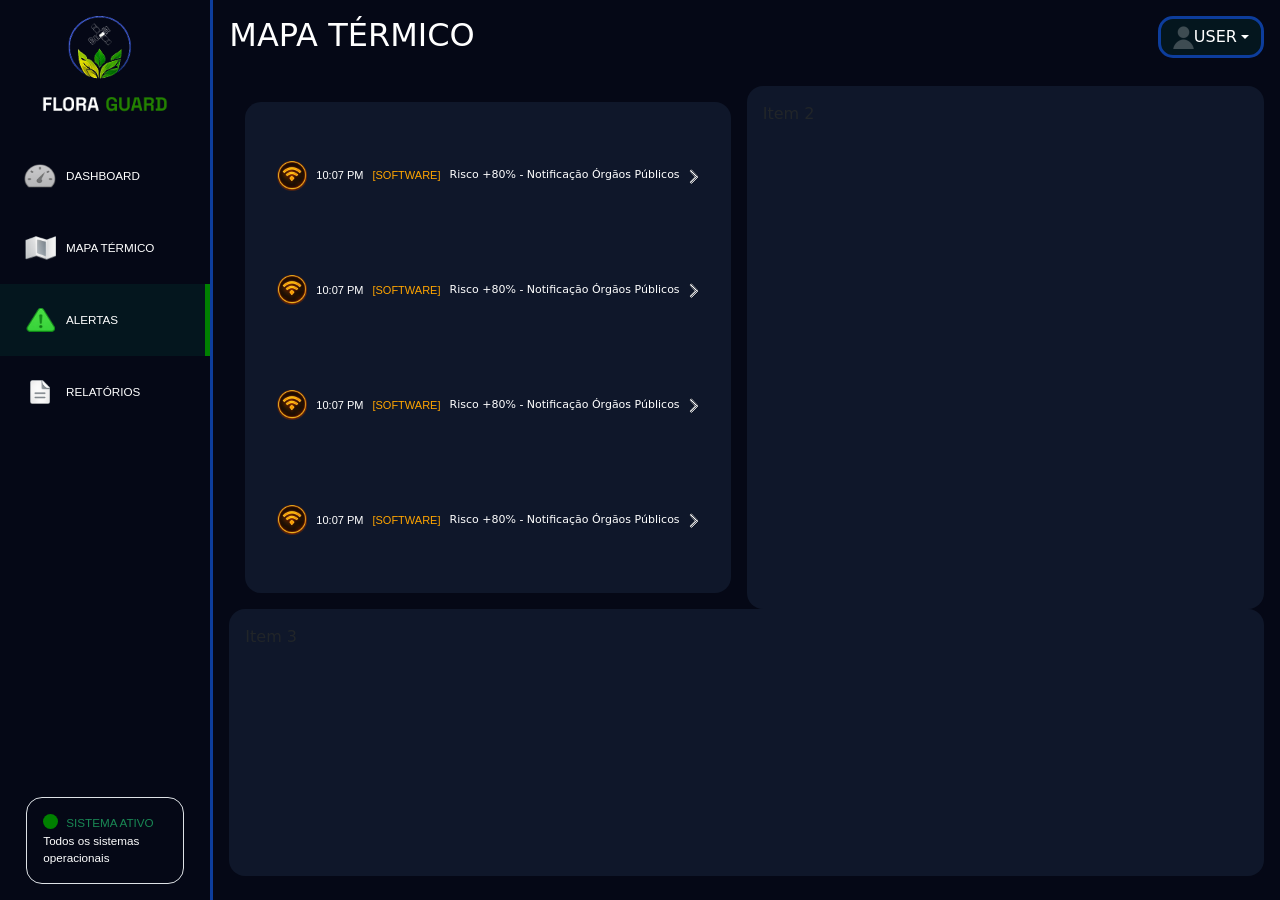
==== pages/alerta.html @ 492f8e9c "Links atualizados" ====
<!DOCTYPE html>
<html lang="pt-br">

<head>
    <meta charset="UTF-8">
    <meta name="viewport" content="width=device-width, initial-scale=1.0">
    <title>Alerta - Flora Guard</title>
    <link href="https://cdn.jsdelivr.net/npm/bootstrap@5.3.8/dist/css/bootstrap.min.css" rel="stylesheet"
        integrity="sha384-sRIl4kxILFvY47J16cr9ZwB07vP4J8+LH7qKQnuqkuIAvNWLzeN8tE5YBujZqJLB" crossorigin="anonymous">
    <link rel="stylesheet" href="../css/mapa.css">
    <link rel="stylesheet" href="../css/style.css">
    <link rel="stylesheet" href="../css/alerta.css">
</head>

<body class="vh-100 vw-100">
    <div class="row g-0 h-100 w-100">
        <div id="nav-desktop"
            class="col-md-2 h-100 bg-color-blue p-0 d-flex flex-column align-items-center justify-content-between py-3 gap-4 borda-direita d-none d-md-flex">
            <div class="d-flex flex-column w-100 align-items-center gap-4">
                <img src="../assets/nav/logo-nav-pc.png" alt="" width="60%" class="d-none d-md-block">
                <div id="elementos-nav" class="w-100">
                    <a href="../pages/dashboard.html" class="text-decoration-none">
                        <div class="nav-item d-flex align-items-center px-4">
                            <div class="img-nav">
                                <img src="../assets/nav/icone-dashboard.svg" alt="">
                            </div>
                            <p class="mb-0 text-white SpaceGrotesk ts-14">DASHBOARD</p>
                        </div>
                    </a>
                    <a href="../pages/mapa.html" class=" text-decoration-none">
                        <div class="nav-item d-flex align-items-center px-4">
                            <div class="img-nav">
                                <img src="../assets/nav/icone-mapa.svg" alt="">
                            </div>
                            <p class="mb-0 text-white SpaceGrotesk ts-14">MAPA TÉRMICO</p>
                        </div>
                    </a>
                    <a href="../pages/alerta.html" class=" text-decoration-none">
                        <div class="nav-item d-flex align-items-center px-4 ativo">
                            <div class="img-nav">
                                <img src="../assets/nav/icone-alerta-ativo.svg" alt="">
                            </div>
                            <p class="mb-0 text-white SpaceGrotesk ts-14">ALERTAS</p>
                        </div>
                    </a>
                    <a href="../pages/relatorio.html" class=" text-decoration-none">
                        <div class="nav-item d-flex align-items-center px-4">
                            <div class="img-nav">
                                <img src="../assets/nav/icone-relatorio.svg" alt="">
                            </div>
                            <p class="mb-0 text-white SpaceGrotesk ts-14">RELATÓRIOS</p>
                        </div>
                    </a>
                </div>
            </div>
            <div class="p-3 rounded-4 border w-75 d-none d-sm-block">
                <div class="d-flex gap-2">
                    <div class="circle"></div>
                    <p class="mb-0 SpaceGrotesk ts-14 text-success">SISTEMA ATIVO</p>
                </div>
                <p class="mb-0 SpaceGrotesk ts-14 text-white">Todos os sistemas operacionais</p>
            </div>
        </div>

        <div class="col-12 h-100 col-md-10 p-0 bg-color-blue d-flex flex-column">
            <div id="cabecalho" class="d-flex justify-content-between p-3">
                <h1 class="fs-2 text-white">MAPA TÉRMICO</h1>
                <div class="dropdown dropdown-personalizado w-auto">
                    <button class="btn btn-estilo text-white dropdown-toggle" type="button" data-bs-toggle="dropdown"
                        aria-expanded="false">
                        <img src="../assets/dashboard/User 1.svg" alt="">
                        USER
                    </button>
                    <ul class="dropdown-menu dropdown-menu-dark" style="width: 200px;">
                        <li><a class="dropdown-item active" href="#">Perfil</a></li>
                        <li><a class="dropdown-item" href="#"></a></li>
                        <li><a class="dropdown-item" href="#">Temas</a></li>
                        <li>
                            <hr class="dropdown-divider">
                        </li>
                        <li><a class="dropdown-item" href="#">Configurações</a></li>
                    </ul>
                </div>
            </div>

            <div class="h-100 p-4 row g-3">
                <div class="col-12 col-md-6 mt-0 p-3">
                        <table class="w-100 h-100 bg-color-blue-dois rounded-4">
                            <tbody class=" h-100 d-flex flex-column justify-content-around p-3">
                                <tr class="d-flex justify-content-between align-items-center celula">
                                    <td><img src="../assets/dashboard/Software 2.svg" alt=""></td>
                                    <td>
                                        <p class="mb-0 SpaceGrotesk text-11 text-white">10:07 PM</p>
                                    </td>
                                    <td>
                                        <P class="mb-0 SpaceGrotesk text-11 text-orange">[SOFTWARE]</P>
                                    </td>
                                    <td>
                                        <p class="text-11 text-white mb-0">
                                            Risco +80% - Notificação Órgãos Públicos
                                        </p>
                                    </td>
                                    <td><img src="../assets/dashboard/seta 1.png" alt=""></td>
                                </tr>
                                <tr class="d-flex justify-content-between align-items-center celula">
                                    <td><img src="../assets/dashboard/Software 2.svg" alt=""></td>
                                    <td>
                                        <p class="mb-0 SpaceGrotesk text-11 text-white">10:07 PM</p>
                                    </td>
                                    <td>
                                        <P class="mb-0 SpaceGrotesk text-11 text-orange">[SOFTWARE]</P>
                                    </td>
                                    <td>
                                        <p class="text-11 text-white mb-0">
                                            Risco +80% - Notificação Órgãos Públicos
                                        </p>
                                    </td>
                                    <td><img src="../assets/dashboard/seta 1.png" alt=""></td>
                                </tr>
                                <tr class="d-flex justify-content-between align-items-center celula">
                                    <td><img src="../assets/dashboard/Software 2.svg" alt=""></td>
                                    <td>
                                        <p class="mb-0 SpaceGrotesk text-11 text-white">10:07 PM</p>
                                    </td>
                                    <td>
                                        <P class="mb-0 SpaceGrotesk text-11 text-orange">[SOFTWARE]</P>
                                    </td>
                                    <td>
                                        <p class="text-11 text-white mb-0">
                                            Risco +80% - Notificação Órgãos Públicos
                                        </p>
                                    </td>
                                    <td><img src="../assets/dashboard/seta 1.png" alt=""></td>
                                </tr>
                                <tr class="d-flex justify-content-between align-items-center celula">
                                    <td><img src="../assets/dashboard/Software 2.svg" alt=""></td>
                                    <td>
                                        <p class="mb-0 SpaceGrotesk text-11 text-white">10:07 PM</p>
                                    </td>
                                    <td>
                                        <P class="mb-0 SpaceGrotesk text-11 text-orange">[SOFTWARE]</P>
                                    </td>
                                    <td>
                                        <p class="text-11 text-white mb-0">
                                            Risco +80% - Notificação Órgãos Públicos
                                        </p>
                                    </td>
                                    <td><img src="../assets/dashboard/seta 1.png" alt=""></td>
                                </tr>
                            </tbody>
                        </table>
                </div>

                <div class="col-12 col-md-6 mt-0 bg-color-blue-dois rounded-4 p-3">
                    Item 2
                </div>

                <div class="col-12 mt-0 bg-color-blue-dois rounded-4 p-3">
                    Item 3
                </div>
            </div>
        </div>
    </div>
    <div id="nav-mobile" class="d-flex d-md-none">

        <a href="../pages/dashboard.html">
            <img src="../assets/nav/icone-dashboard-ativo.svg">
            <span>Dashboard</span>
        </a>

        <a href="../pages/mapa.html">
            <img src="../assets/nav/icone-mapa.svg">
            <span>Mapa</span>
        </a>

        <a href="../pages/alerta.html">
            <img src="../assets/nav/icone-alerta.svg">
            <span>Alertas</span>
        </a>

        <a href="../pages/relatorio.html">
            <img src="../assets/nav/icone-relatorio.svg">
            <span>Relatórios</span>
        </a>

    </div>

    <script src="https://cdn.jsdelivr.net/npm/bootstrap@5.3.8/dist/js/bootstrap.bundle.min.js"
        integrity="sha384-FKyoEForCGlyvwx9Hj09JcYn3nv7wiPVlz7YYwJrWVcXK/BmnVDxM+D2scQbITxI" crossorigin="anonymous">
        </script>
</body>

</html>
---- css/mapa.css ----
@charset "UTF-8";

body, html {
    margin: 0;
    padding: 0;
    box-sizing: border-box;
}

#container-pai {
    overflow: hidden;
    margin: 0;
    padding: 0;
}

.h-90{
    height: 90%;
}

.nav-item {
    padding: 20px 0px;
    gap: 10px
}

.nav-item:hover {
    background-color: #04161E;
    border-right: 5px solid green;
}

.ativo {
    background-color: #04161E;
    border-right: 5px solid green;
}

.img-nav {
    width: 32px;
    height: 32px;
    display: flex;
    align-items: center;
    justify-content: center;
}

.ts-14 {
    font-size: 0.73rem;
}

.circle {
    width: 15px;
    height: 15px;
    background-color: green;
    border-radius: 50%;
}

.borda-direita {
    border-right: 3px solid #0d3d9c;
}

.btn-estilo {
    background-color: #04161E;
    border: 3px solid #0d3d9c;
    border-radius: 15px;

    width: auto;
    display: flex;
    align-items: center;
    justify-content: space-between;
}

.btn-estilo:hover {
    background-color: rgb(12, 75, 75);
    color: black
}

.dropdown-toggle[aria-expanded="true"] {
    background-color: #04161E;
    color: white;
}

#mapa {
    background-image: url(../assets/mapa/mapa.jpg);
    background-size: cover;
    background-position: center;
}

.dropdown-personalizado {
    width: 15%
}

#retangulo {
    width: 32px;
    height: 150px;
    background-image: linear-gradient(to top, #0D9D00, #80C800, #F3F300, #F85F00, #FF0000);
    border-radius: 5px;
}

.text-14 {
    font-size: 14px;
}

.t-orange {
    color: orange;
}

.t-orangered {
    color: orangered;
}

.t-yellowgreen {
    color: yellowgreen;
}

#nav-mobile{
    position: sticky;
    bottom: 0;

    width: 100%;
    height: 70px;

    background: #04161E;

    display: flex;
    justify-content: space-around;
    align-items: center;

    border-top: 2px solid #0d3d9c;

    z-index: 1000;
}

#nav-mobile a{
    display: flex;
    flex-direction: column;
    align-items: center;

    text-decoration: none;
    color: white;
    font-size: 12px;
}

#nav-mobile img{
    width: 24px;
    height: 24px;
}

@media (max-width: 575.98px) {
    #container-pai {
        flex-direction: column;
    }

    #elementos-nav{
        display: flex;
    }
}

/* mobile */
@media (max-width: 768px) {
    .col-12.col-md-10 {
        height: calc(100vh - 60px) !important;
    }
}

/* desktop volta ao normal */
@media (min-width: 768px) {
    .col-12.col-md-10 {
        height: 100% !important;
    }
}
---- css/style.css ----
@charset "UTF-8";

* {
    margin: 0;
    padding: 0;
    box-sizing: border-box;
}

html,
body {
    min-height: 100%;
    scroll-behavior: smooth;
}

body {
    overflow-x: hidden;
}

.Orbitron {
    font-family: 'Orbitron', sans-serif;
}

.SpaceGrotesk {
    font-family: 'Space Grotesk', sans-serif;
}

.Inter {
    font-family: 'Inter', sans-serif;
}

.text-verde {
    color: #238200;
}

.bg-color-blue {
    background-color: #050816;
}

.bg-color-blue-dois {
    background-color: #0F172A;
}

.efeito-vidro {
    background: rgba(230, 231, 236, 0.056);
    border-radius: 16px;
    box-shadow: 0 4px 30px rgba(0, 0, 0, 0.1);
    backdrop-filter: blur(2px);
    -webkit-backdrop-filter: blur(2px);
    border: 1px solid rgba(5, 8, 22, 0.14);
    width: 100%;
    max-width: 900px;
    padding: 2rem;
}

.ul-estilo {
    list-style: none;
    font-size: 0.5rem;
}

.a-estilo {
    text-decoration: none;
    color: white;
}

.a-estilo:hover {
    color: #238200;
}

.text-pequeno {
    font-size: 0.5rem;
}

#flora-guard {
    background-image: url(../assets/fundo-section-flora-guard.jpg);
    background-size: cover;
    background-position: center;
    width: 100%;
    min-height: 100%;
}

.padding-problema,
.padding-solucao,
.padding-objetivo {
    padding: 50px 20px;
}

.padding-funciona {
    padding-left: 20px;
}

.paragrafo {
    font-size: clamp(0.85rem, 2vw, 1rem);
    font-weight: 500;
    line-height: 1.7;
}

.text-11{
    font-size: 11px
}

.celula{
    padding: 1rem;
}

.celula:hover{
    background-color: #0B1F3A;
}

@media (max-width: 991px) {
    .alinhamento-solucao {
        display: flex;
        flex-direction: column;
        align-items: center;
        text-align: center;
        gap: 1.5rem;
    }

    .alinhamento-solucao > * {
        width: 100%;
    }

    .titulos-secundario {
        font-size: clamp(1.75rem, 5vw, 2rem);
    }

    .efeito-vidro {
        padding: 1.5rem;
        width: calc(100% - 2rem);
    }

    .padding-problema,
    .padding-solucao,
    .padding-objetivo {
        padding: 35px 16px;
    }
}

@media (max-width: 767px) {
    #flora-guard {
        min-height: calc(100vh - 56px);
        background-position: top center;
    }

    .ul-estilo {
        font-size: 0.75rem;
    }

    .text-pequeno {
        font-size: 0.7rem;
    }

    .paragrafo {
        max-width: 100%;
    }
}

.celulas {
    padding: 15px;
    box-shadow: 0 4px 8px rgba(0, 0, 0, 0.399);

}

.titulos-secundario {
    font-size: 2rem;
    font-weight: bold;
}

.paragrafo {
    font-size: 0.75rem;
    font-weight: 500;
}

.text-celulas {
    font-size: 1rem;
}

.accordion-button:not(.collapsed) {
    background-color: #0B1F3A;
    color: white;
}

.footer {
    padding: 10px;
    height: 30px;
}

@media (min-width: 768px) {
    .ul-estilo {
        list-style: none;
        font-size: 0.8rem;
    }

    .text-pequeno {
        font-size: 0.8rem;
    }

    .alinhamento-solucao {
        display: flex;
        align-items: center;
        gap: 20px;
    }

    .paragrafo {
        max-width: 500px;
    }
}
---- css/alerta.css ----
@charset "UTF-8";

*{
    margin: 0px;
    padding: 0px;
    box-sizing: border-box;
}

.text-orange {
    color: orange;
}

@media (max-width: 768px) {
    .vh-100 {
        height: 94vh !important;
    }
}
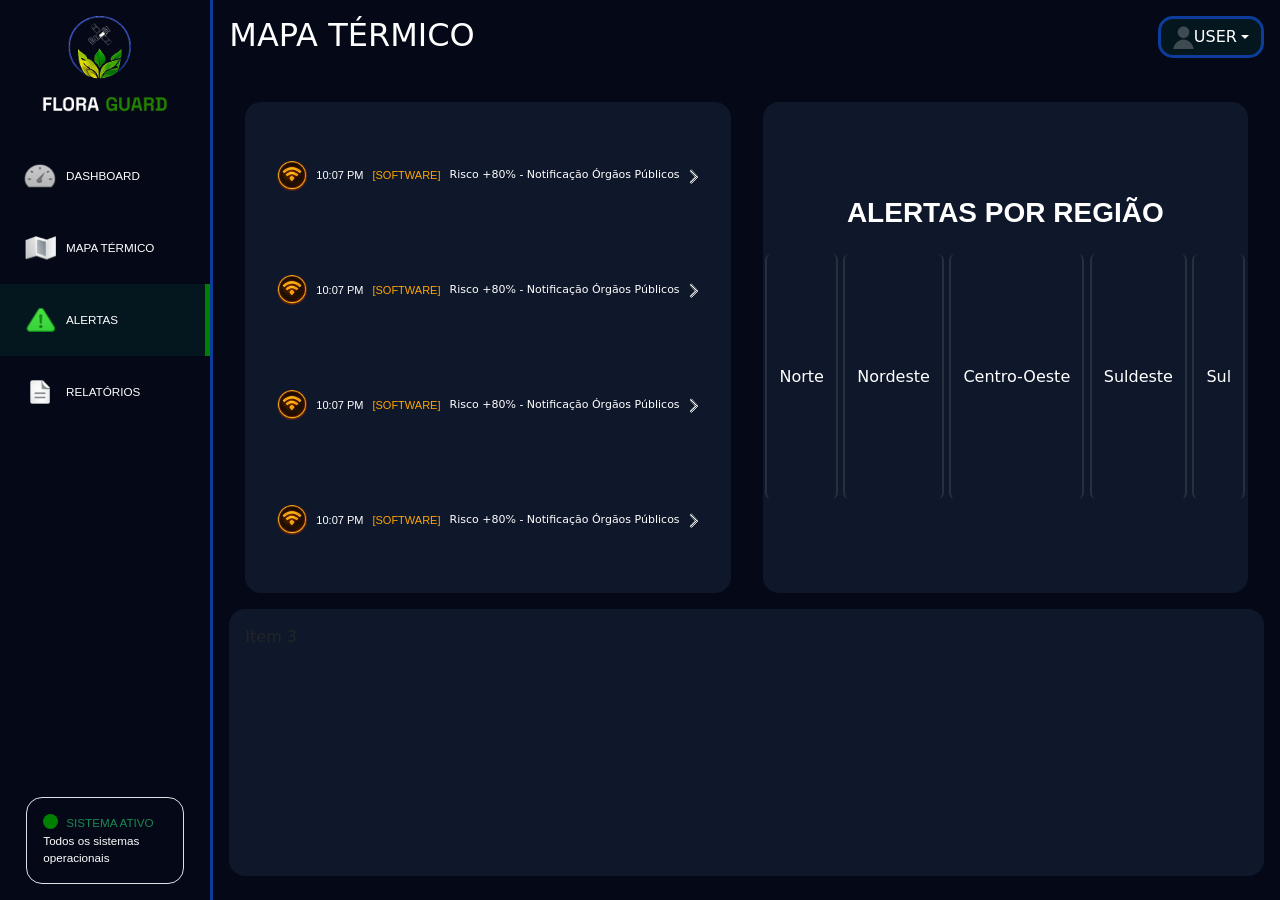
==== commit 648ef60c: "Alertas Por regiao feito" ====
--- a/pages/alerta.html
+++ b/pages/alerta.html
@@ -85,74 +85,218 @@
 
             <div class="h-100 p-4 row g-3">
                 <div class="col-12 col-md-6 mt-0 p-3">
-                        <table class="w-100 h-100 bg-color-blue-dois rounded-4">
-                            <tbody class=" h-100 d-flex flex-column justify-content-around p-3">
-                                <tr class="d-flex justify-content-between align-items-center celula">
-                                    <td><img src="../assets/dashboard/Software 2.svg" alt=""></td>
-                                    <td>
-                                        <p class="mb-0 SpaceGrotesk text-11 text-white">10:07 PM</p>
-                                    </td>
-                                    <td>
-                                        <P class="mb-0 SpaceGrotesk text-11 text-orange">[SOFTWARE]</P>
-                                    </td>
-                                    <td>
-                                        <p class="text-11 text-white mb-0">
-                                            Risco +80% - Notificação Órgãos Públicos
-                                        </p>
-                                    </td>
-                                    <td><img src="../assets/dashboard/seta 1.png" alt=""></td>
-                                </tr>
-                                <tr class="d-flex justify-content-between align-items-center celula">
-                                    <td><img src="../assets/dashboard/Software 2.svg" alt=""></td>
-                                    <td>
-                                        <p class="mb-0 SpaceGrotesk text-11 text-white">10:07 PM</p>
-                                    </td>
-                                    <td>
-                                        <P class="mb-0 SpaceGrotesk text-11 text-orange">[SOFTWARE]</P>
-                                    </td>
-                                    <td>
-                                        <p class="text-11 text-white mb-0">
-                                            Risco +80% - Notificação Órgãos Públicos
-                                        </p>
-                                    </td>
-                                    <td><img src="../assets/dashboard/seta 1.png" alt=""></td>
-                                </tr>
-                                <tr class="d-flex justify-content-between align-items-center celula">
-                                    <td><img src="../assets/dashboard/Software 2.svg" alt=""></td>
-                                    <td>
-                                        <p class="mb-0 SpaceGrotesk text-11 text-white">10:07 PM</p>
-                                    </td>
-                                    <td>
-                                        <P class="mb-0 SpaceGrotesk text-11 text-orange">[SOFTWARE]</P>
-                                    </td>
-                                    <td>
-                                        <p class="text-11 text-white mb-0">
-                                            Risco +80% - Notificação Órgãos Públicos
-                                        </p>
-                                    </td>
-                                    <td><img src="../assets/dashboard/seta 1.png" alt=""></td>
-                                </tr>
-                                <tr class="d-flex justify-content-between align-items-center celula">
-                                    <td><img src="../assets/dashboard/Software 2.svg" alt=""></td>
-                                    <td>
-                                        <p class="mb-0 SpaceGrotesk text-11 text-white">10:07 PM</p>
-                                    </td>
-                                    <td>
-                                        <P class="mb-0 SpaceGrotesk text-11 text-orange">[SOFTWARE]</P>
-                                    </td>
-                                    <td>
-                                        <p class="text-11 text-white mb-0">
-                                            Risco +80% - Notificação Órgãos Públicos
-                                        </p>
-                                    </td>
-                                    <td><img src="../assets/dashboard/seta 1.png" alt=""></td>
-                                </tr>
-                            </tbody>
-                        </table>
-                </div>
-
-                <div class="col-12 col-md-6 mt-0 bg-color-blue-dois rounded-4 p-3">
-                    Item 2
+                    <table class="w-100 h-100 bg-color-blue-dois rounded-4">
+                        <tbody class=" h-100 d-flex flex-column justify-content-around p-3">
+                            <tr class="d-flex justify-content-between align-items-center celula">
+                                <td><img src="../assets/dashboard/Software 2.svg" alt=""></td>
+                                <td>
+                                    <p class="mb-0 SpaceGrotesk text-11 text-white">10:07 PM</p>
+                                </td>
+                                <td>
+                                    <P class="mb-0 SpaceGrotesk text-11 text-orange">[SOFTWARE]</P>
+                                </td>
+                                <td>
+                                    <p class="text-11 text-white mb-0">
+                                        Risco +80% - Notificação Órgãos Públicos
+                                    </p>
+                                </td>
+                                <td><img src="../assets/dashboard/seta 1.png" alt=""></td>
+                            </tr>
+                            <tr class="d-flex justify-content-between align-items-center celula">
+                                <td><img src="../assets/dashboard/Software 2.svg" alt=""></td>
+                                <td>
+                                    <p class="mb-0 SpaceGrotesk text-11 text-white">10:07 PM</p>
+                                </td>
+                                <td>
+                                    <P class="mb-0 SpaceGrotesk text-11 text-orange">[SOFTWARE]</P>
+                                </td>
+                                <td>
+                                    <p class="text-11 text-white mb-0">
+                                        Risco +80% - Notificação Órgãos Públicos
+                                    </p>
+                                </td>
+                                <td><img src="../assets/dashboard/seta 1.png" alt=""></td>
+                            </tr>
+                            <tr class="d-flex justify-content-between align-items-center celula">
+                                <td><img src="../assets/dashboard/Software 2.svg" alt=""></td>
+                                <td>
+                                    <p class="mb-0 SpaceGrotesk text-11 text-white">10:07 PM</p>
+                                </td>
+                                <td>
+                                    <P class="mb-0 SpaceGrotesk text-11 text-orange">[SOFTWARE]</P>
+                                </td>
+                                <td>
+                                    <p class="text-11 text-white mb-0">
+                                        Risco +80% - Notificação Órgãos Públicos
+                                    </p>
+                                </td>
+                                <td><img src="../assets/dashboard/seta 1.png" alt=""></td>
+                            </tr>
+                            <tr class="d-flex justify-content-between align-items-center celula">
+                                <td><img src="../assets/dashboard/Software 2.svg" alt=""></td>
+                                <td>
+                                    <p class="mb-0 SpaceGrotesk text-11 text-white">10:07 PM</p>
+                                </td>
+                                <td>
+                                    <P class="mb-0 SpaceGrotesk text-11 text-orange">[SOFTWARE]</P>
+                                </td>
+                                <td>
+                                    <p class="text-11 text-white mb-0">
+                                        Risco +80% - Notificação Órgãos Públicos
+                                    </p>
+                                </td>
+                                <td><img src="../assets/dashboard/seta 1.png" alt=""></td>
+                            </tr>
+                        </tbody>
+                    </table>
+                </div>
+
+                <div class="col-12 col-md-6 mt-0 p-3">
+                    <div
+                        class="w-100 h-100 bg-color-blue-dois rounded-4 d-flex flex-column justify-content-center align-items-center gap-4">
+                        <h3 class="SpaceGrotesk mb-0 text-white fw-bold">ALERTAS POR REGIÃO</h3>
+                        <div class="h-50 w-100 d-flex justify-content-around">
+                            <div class="h-100">
+                                <!-- Button trigger modal -->
+                                <button type="button" class="h-100 btn btn-primary btn-personalizado" data-bs-toggle="modal"
+                                    data-bs-target="#modalNorte">
+                                    Norte
+                                </button>
+                                <!-- Modal -->
+                                <div class="modal fade" id="modalNorte" tabindex="-1"
+                                    aria-labelledby="exampleModalLabel" aria-hidden="true">
+                                    <div class="modal-dialog">
+                                        <div class="modal-content">
+                                            <div class="modal-header">
+                                                <h1 class="modal-title fs-5" id="exampleModalLabel">Região Norte</h1>
+                                                <button type="button" class="btn-close" data-bs-dismiss="modal"
+                                                    aria-label="Close"></button>
+                                            </div>
+                                            <div class="modal-body">
+                                                Nenhum alerta para essa região.
+                                            </div>
+                                            <div class="modal-footer">
+                                                <button type="button" class="btn btn-secondary"
+                                                    data-bs-dismiss="modal">Close</button>
+                                            </div>
+                                        </div>
+                                    </div>
+                                </div>
+                            </div>
+
+                            <div class="h-100">
+                                <!-- Button trigger modal -->
+                                <button type="button" class="h-100 btn btn-primary btn-personalizado" data-bs-toggle="modal"
+                                    data-bs-target="#modalNordeste">
+                                    Nordeste
+                                </button>
+                                <!-- Modal -->
+                                <div class="modal fade" id="modalNordeste" tabindex="-1"
+                                    aria-labelledby="exampleModalLabel" aria-hidden="true">
+                                    <div class="modal-dialog">
+                                        <div class="modal-content">
+                                            <div class="modal-header">
+                                                <h1 class="modal-title fs-5" id="exampleModalLabel">Região Nordeste</h1>
+                                                <button type="button" class="btn-close" data-bs-dismiss="modal"
+                                                    aria-label="Close"></button>
+                                            </div>
+                                            <div class="modal-body">
+                                                Nenhum alerta para essa região.
+                                            </div>
+                                            <div class="modal-footer">
+                                                <button type="button" class="btn btn-secondary"
+                                                    data-bs-dismiss="modal">Close</button>
+                                            </div>
+                                        </div>
+                                    </div>
+                                </div>
+                            </div>
+
+                            <div class="h-100">
+                                <!-- Button trigger modal -->
+                                <button type="button" class="h-100 btn btn-primary btn-personalizado" data-bs-toggle="modal"
+                                    data-bs-target="#modalCentroOeste">
+                                    Centro-Oeste
+                                </button>
+                                <!-- Modal -->
+                                <div class="modal fade" id="modalCentroOeste" tabindex="-1"
+                                    aria-labelledby="exampleModalLabel" aria-hidden="true">
+                                    <div class="modal-dialog">
+                                        <div class="modal-content">
+                                            <div class="modal-header">
+                                                <h1 class="modal-title fs-5" id="exampleModalLabel">Região Centro-Oeste</h1>
+                                                <button type="button" class="btn-close" data-bs-dismiss="modal"
+                                                    aria-label="Close"></button>
+                                            </div>
+                                            <div class="modal-body">
+                                                Nenhum alerta para essa região.
+                                            </div>
+                                            <div class="modal-footer">
+                                                <button type="button" class="btn btn-secondary"
+                                                    data-bs-dismiss="modal">Close</button>
+                                            </div>
+                                        </div>
+                                    </div>
+                                </div>
+                            </div>
+
+                            <div class="h-100">
+                                <!-- Button trigger modal -->
+                                <button type="button" class="h-100 btn btn-primary btn-personalizado" data-bs-toggle="modal"
+                                    data-bs-target="#modalSuldeste">
+                                    Suldeste
+                                </button>
+                                <!-- Modal -->
+                                <div class="modal fade" id="modalSuldeste" tabindex="-1" aria-labelledby="exampleModalLabel"
+                                    aria-hidden="true">
+                                    <div class="modal-dialog">
+                                        <div class="modal-content">
+                                            <div class="modal-header">
+                                                <h1 class="modal-title fs-5" id="exampleModalLabel">Região Suldeste</h1>
+                                                <button type="button" class="btn-close" data-bs-dismiss="modal"
+                                                    aria-label="Close"></button>
+                                            </div>
+                                            <div class="modal-body">
+                                                Nenhum alerta para essa região.
+                                            </div>
+                                            <div class="modal-footer">
+                                                <button type="button" class="btn btn-secondary"
+                                                    data-bs-dismiss="modal">Close</button>
+                                            </div>
+                                        </div>
+                                    </div>
+                                </div>
+                            </div>
+
+                            <div class="h-100">
+                                <!-- Button trigger modal -->
+                                <button type="button" class="h-100 btn btn-primary btn-personalizado" data-bs-toggle="modal"
+                                    data-bs-target="#modalSul">
+                                    Sul
+                                </button>
+                                <!-- Modal -->
+                                <div class="modal fade" id="modalSul" tabindex="-1" aria-labelledby="exampleModalLabel"
+                                    aria-hidden="true">
+                                    <div class="modal-dialog">
+                                        <div class="modal-content">
+                                            <div class="modal-header">
+                                                <h1 class="modal-title fs-5" id="exampleModalLabel">Região Sul</h1>
+                                                <button type="button" class="btn-close" data-bs-dismiss="modal"
+                                                    aria-label="Close"></button>
+                                            </div>
+                                            <div class="modal-body">
+                                                Nenhum alerta para essa região.
+                                            </div>
+                                            <div class="modal-footer">
+                                                <button type="button" class="btn btn-secondary"
+                                                    data-bs-dismiss="modal">Close</button>
+                                            </div>
+                                        </div>
+                                    </div>
+                                </div>
+                            </div>
+                        </div>
+                    </div>
                 </div>
 
                 <div class="col-12 mt-0 bg-color-blue-dois rounded-4 p-3">
@@ -163,22 +307,22 @@
     </div>
     <div id="nav-mobile" class="d-flex d-md-none">
 
-        <a href="../pages/dashboard.html">
-            <img src="../assets/nav/icone-dashboard-ativo.svg">
+        <a href="../pages/dashboard.html" class="h-100 d-flex flex-column justify-content-center">
+            <img src="../assets/nav/icone-dashboard.svg">
             <span>Dashboard</span>
         </a>
 
-        <a href="../pages/mapa.html">
+        <a href="../pages/mapa.html" class="h-100 d-flex flex-column justify-content-center">
             <img src="../assets/nav/icone-mapa.svg">
             <span>Mapa</span>
         </a>
 
-        <a href="../pages/alerta.html">
-            <img src="../assets/nav/icone-alerta.svg">
+        <a href="../pages/alerta.html" class="ativo-mobile h-100 d-flex flex-column justify-content-center">
+            <img src="../assets/nav/icone-alerta-ativo.svg">
             <span>Alertas</span>
         </a>
 
-        <a href="../pages/relatorio.html">
+        <a href="../pages/relatorio.html" class="h-100 d-flex flex-column justify-content-center">
             <img src="../assets/nav/icone-relatorio.svg">
             <span>Relatórios</span>
         </a>
--- a/css/mapa.css
+++ b/css/mapa.css
@@ -29,6 +29,11 @@
 .ativo {
     background-color: #04161E;
     border-right: 5px solid green;
+}
+
+.ativo-mobile{
+    border-top: 5px solid green;
+    background-color: #111527;
 }
 
 .img-nav {
--- a/css/alerta.css
+++ b/css/alerta.css
@@ -10,6 +10,22 @@
     color: orange;
 }
 
+.h-90{
+    height: 90%
+}
+
+.modal-content{
+    background-color: #1F2A39;
+    color:white
+}
+
+.btn-personalizado{
+    background-color: transparent;
+    border: none;
+    border-left:  2px solid rgba(128, 128, 128, 0.216);
+    border-right:  2px solid rgba(128, 128, 128, 0.216);
+}
+
 @media (max-width: 768px) {
     .vh-100 {
         height: 94vh !important;
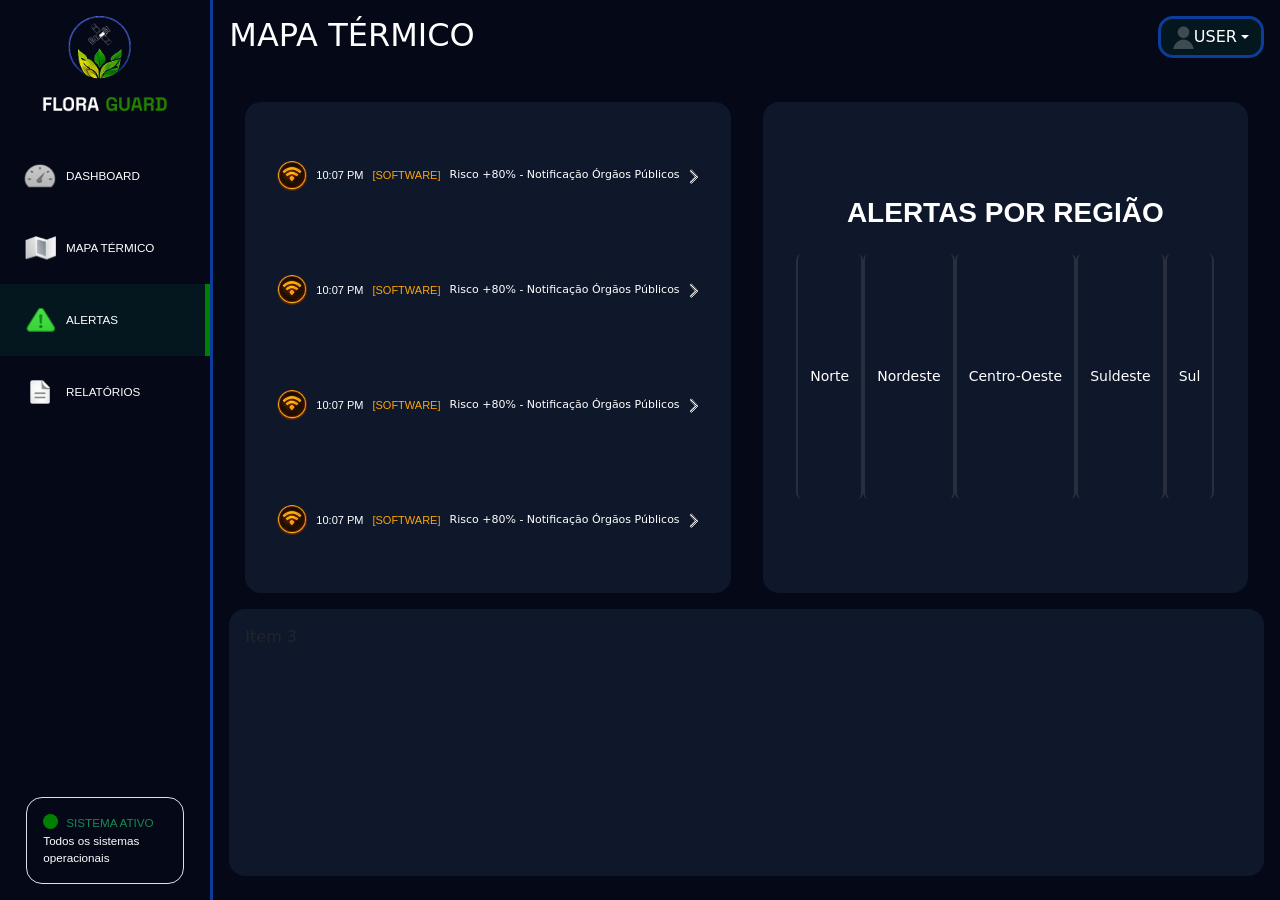
==== commit da3b5878: "Update alerta.html" ====
--- a/pages/alerta.html
+++ b/pages/alerta.html
@@ -12,7 +12,7 @@
     <link rel="stylesheet" href="../css/alerta.css">
 </head>
 
-<body class="vh-100 vw-100">
+<body class="vh-100 vw-100 bg-color-blue">
     <div class="row g-0 h-100 w-100">
         <div id="nav-desktop"
             class="col-md-2 h-100 bg-color-blue p-0 d-flex flex-column align-items-center justify-content-between py-3 gap-4 borda-direita d-none d-md-flex">
@@ -153,12 +153,12 @@
 
                 <div class="col-12 col-md-6 mt-0 p-3">
                     <div
-                        class="w-100 h-100 bg-color-blue-dois rounded-4 d-flex flex-column justify-content-center align-items-center gap-4">
+                        class="w-100 h-100 h-sm-auto bg-color-blue-dois rounded-4 d-flex flex-column justify-content-center align-items-center gap-4">
                         <h3 class="SpaceGrotesk mb-0 text-white fw-bold">ALERTAS POR REGIÃO</h3>
-                        <div class="h-50 w-100 d-flex justify-content-around">
-                            <div class="h-100">
-                                <!-- Button trigger modal -->
-                                <button type="button" class="h-100 btn btn-primary btn-personalizado" data-bs-toggle="modal"
+                        <div class="h-50 w-100 d-flex justify-content-center flex-wrap">
+                            <div class="h-auto">
+                                <!-- Button trigger modal -->
+                                <button type="button" class="h-100 btn btn-primary btn-personalizado fs-14" data-bs-toggle="modal"
                                     data-bs-target="#modalNorte">
                                     Norte
                                 </button>
@@ -186,7 +186,7 @@
 
                             <div class="h-100">
                                 <!-- Button trigger modal -->
-                                <button type="button" class="h-100 btn btn-primary btn-personalizado" data-bs-toggle="modal"
+                                <button type="button" class="h-100 btn btn-primary btn-personalizado fs-14" data-bs-toggle="modal"
                                     data-bs-target="#modalNordeste">
                                     Nordeste
                                 </button>
@@ -214,7 +214,7 @@
 
                             <div class="h-100">
                                 <!-- Button trigger modal -->
-                                <button type="button" class="h-100 btn btn-primary btn-personalizado" data-bs-toggle="modal"
+                                <button type="button" class="h-100 btn btn-primary btn-personalizado fs-14" data-bs-toggle="modal"
                                     data-bs-target="#modalCentroOeste">
                                     Centro-Oeste
                                 </button>
@@ -242,7 +242,7 @@
 
                             <div class="h-100">
                                 <!-- Button trigger modal -->
-                                <button type="button" class="h-100 btn btn-primary btn-personalizado" data-bs-toggle="modal"
+                                <button type="button" class="h-100 btn btn-primary btn-personalizado fs-14" data-bs-toggle="modal"
                                     data-bs-target="#modalSuldeste">
                                     Suldeste
                                 </button>
@@ -270,7 +270,7 @@
 
                             <div class="h-100">
                                 <!-- Button trigger modal -->
-                                <button type="button" class="h-100 btn btn-primary btn-personalizado" data-bs-toggle="modal"
+                                <button type="button" class="h-100 btn btn-primary btn-personalizado fs-14" data-bs-toggle="modal"
                                     data-bs-target="#modalSul">
                                     Sul
                                 </button>
--- a/css/alerta.css
+++ b/css/alerta.css
@@ -19,6 +19,10 @@
     color:white
 }
 
+.fs-14{
+    font-size: 14px;
+}
+
 .btn-personalizado{
     background-color: transparent;
     border: none;
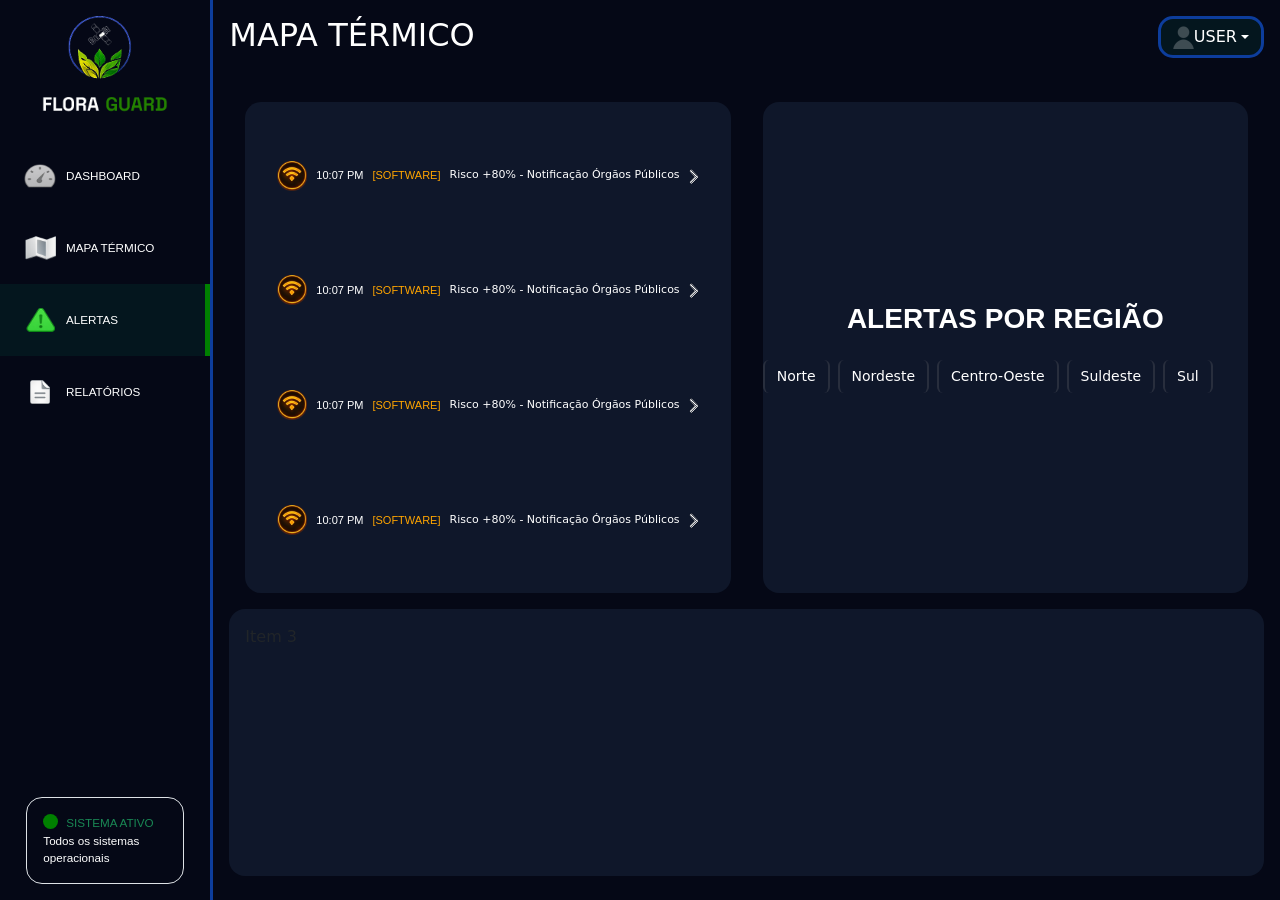
==== commit 00a4f3db: "Segundol modal dos alertas feitos" ====
--- a/pages/alerta.html
+++ b/pages/alerta.html
@@ -155,7 +155,7 @@
                     <div
                         class="w-100 h-100 h-sm-auto bg-color-blue-dois rounded-4 d-flex flex-column justify-content-center align-items-center gap-4">
                         <h3 class="SpaceGrotesk mb-0 text-white fw-bold">ALERTAS POR REGIÃO</h3>
-                        <div class="h-50 w-100 d-flex justify-content-center flex-wrap">
+                        <div class="w-100 d-flex align-items-center gap-2 overflow-auto">
                             <div class="h-auto">
                                 <!-- Button trigger modal -->
                                 <button type="button" class="h-100 btn btn-primary btn-personalizado fs-14" data-bs-toggle="modal"
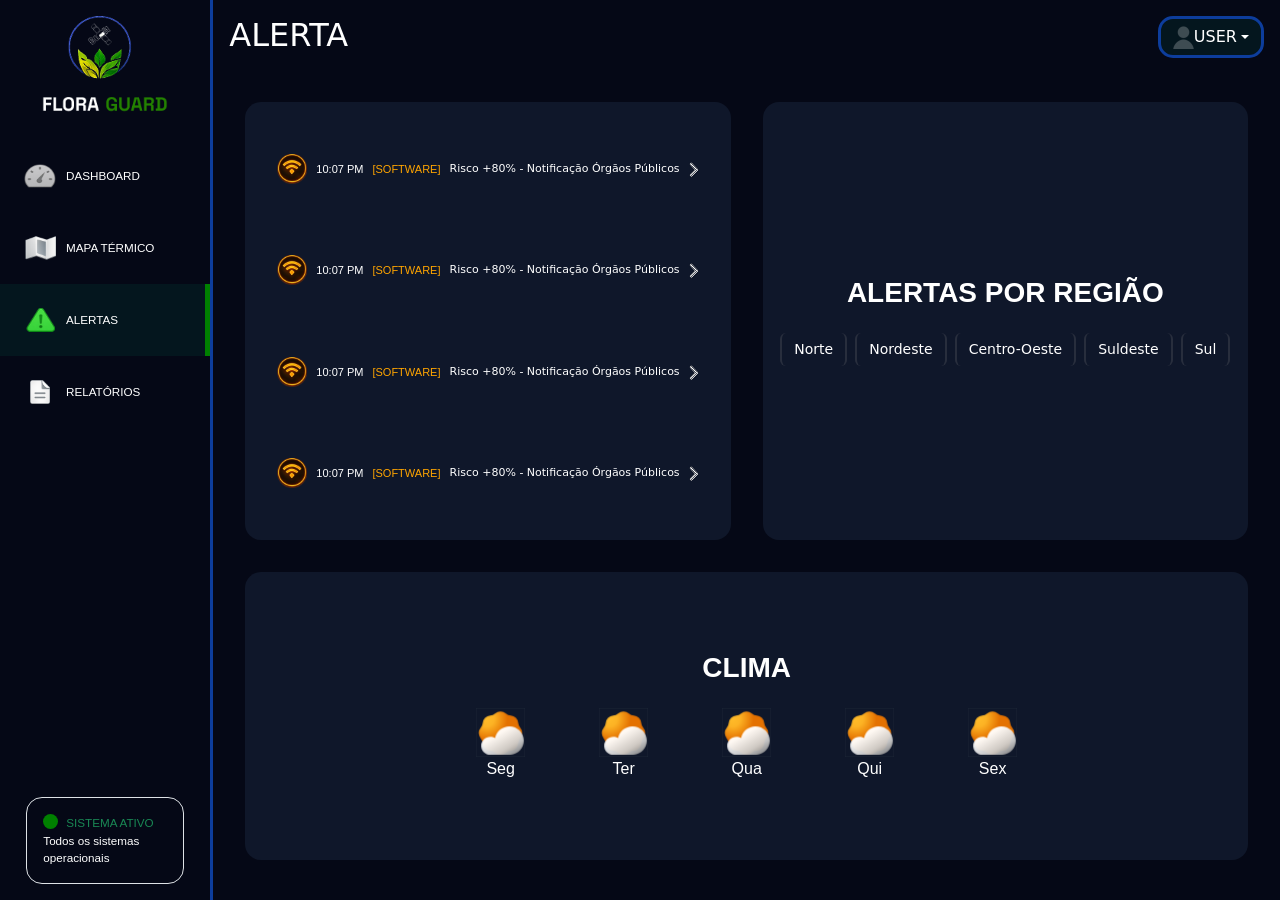
==== commit b1c03860: "Site em ultimos preparativos" ====
--- a/pages/alerta.html
+++ b/pages/alerta.html
@@ -64,7 +64,7 @@
 
         <div class="col-12 h-100 col-md-10 p-0 bg-color-blue d-flex flex-column">
             <div id="cabecalho" class="d-flex justify-content-between p-3">
-                <h1 class="fs-2 text-white">MAPA TÉRMICO</h1>
+                <h1 class="fs-2 text-white">ALERTA</h1>
                 <div class="dropdown dropdown-personalizado w-auto">
                     <button class="btn btn-estilo text-white dropdown-toggle" type="button" data-bs-toggle="dropdown"
                         aria-expanded="false">
@@ -83,7 +83,7 @@
                 </div>
             </div>
 
-            <div class="h-100 p-4 row g-3">
+            <div class="h-100 h-sm-auto p-4 row g-3">
                 <div class="col-12 col-md-6 mt-0 p-3">
                     <table class="w-100 h-100 bg-color-blue-dois rounded-4">
                         <tbody class=" h-100 d-flex flex-column justify-content-around p-3">
@@ -152,10 +152,9 @@
                 </div>
 
                 <div class="col-12 col-md-6 mt-0 p-3">
-                    <div
-                        class="w-100 h-100 h-sm-auto bg-color-blue-dois rounded-4 d-flex flex-column justify-content-center align-items-center gap-4">
+                    <div class="w-100 h-100 h-sm-auto bg-color-blue-dois rounded-4 d-flex flex-column justify-content-center align-items-center gap-4">
                         <h3 class="SpaceGrotesk mb-0 text-white fw-bold">ALERTAS POR REGIÃO</h3>
-                        <div class="w-100 d-flex align-items-center gap-2 overflow-auto">
+                        <div class="w-100 d-flex align-items-center justify-content-md-center gap-2 overflow-auto">
                             <div class="h-auto">
                                 <!-- Button trigger modal -->
                                 <button type="button" class="h-100 btn btn-primary btn-personalizado fs-14" data-bs-toggle="modal"
@@ -299,8 +298,32 @@
                     </div>
                 </div>
 
-                <div class="col-12 mt-0 bg-color-blue-dois rounded-4 p-3">
-                    Item 3
+                <div class="col-12 mt-0 rounded-4 p-3">
+                    <div class="w-100 h-100 h-sm-auto bg-color-blue-dois rounded-4 d-flex flex-column justify-content-center align-items-center gap-4">
+                        <h3 class="SpaceGrotesk mb-0 text-white fw-bold">CLIMA</h3>
+                        <div class="d-flex align-items-center justify-content-center">
+                            <div class="d-flex flex-column align-items-center">
+                                <img src="../assets/icone-clima.svg" alt="" style="width: 40%;">
+                                <p class="mb-0 SpaceGrotesk text-white">Seg</p>
+                            </div>
+                            <div class="d-flex flex-column align-items-center">
+                                <img src="../assets/icone-clima.svg" alt="" style="width: 40%;">
+                                <p class="mb-0 SpaceGrotesk text-white">Ter</p>
+                            </div>
+                            <div class="d-flex flex-column align-items-center">
+                                <img src="../assets/icone-clima.svg" alt="" style="width: 40%;">
+                                <p class="mb-0 SpaceGrotesk text-white">Qua</p>
+                            </div>
+                            <div class="d-flex flex-column align-items-center">
+                                <img src="../assets/icone-clima.svg" alt="" style="width: 40%;">
+                                <p class="mb-0 SpaceGrotesk text-white">Qui</p>
+                            </div>
+                            <div class="d-flex flex-column align-items-center">
+                                <img src="../assets/icone-clima.svg" alt="" style="width: 40%;">
+                                <p class="mb-0 SpaceGrotesk text-white">Sex</p>
+                            </div>
+                        </div>
+                    </div>
                 </div>
             </div>
         </div>
--- a/css/mapa.css
+++ b/css/mapa.css
@@ -7,7 +7,6 @@
 }
 
 #container-pai {
-    overflow: hidden;
     margin: 0;
     padding: 0;
 }
